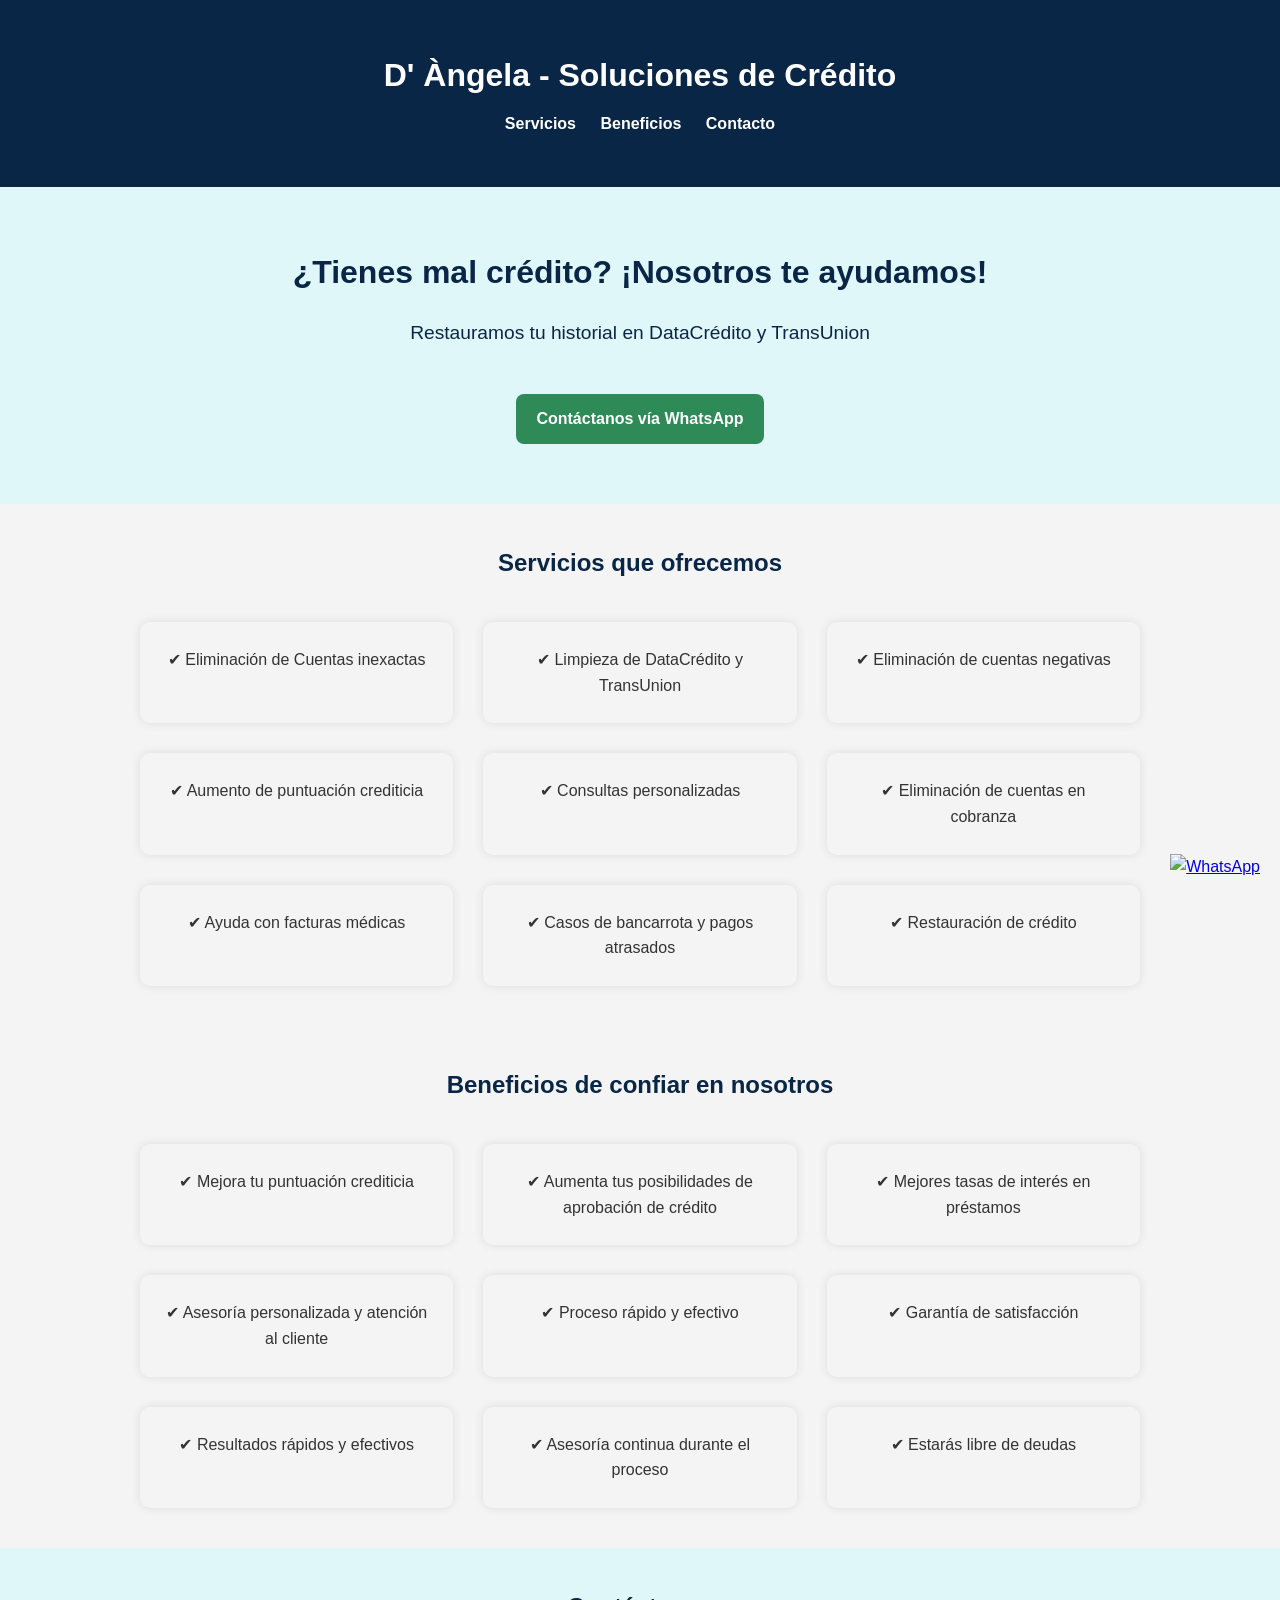
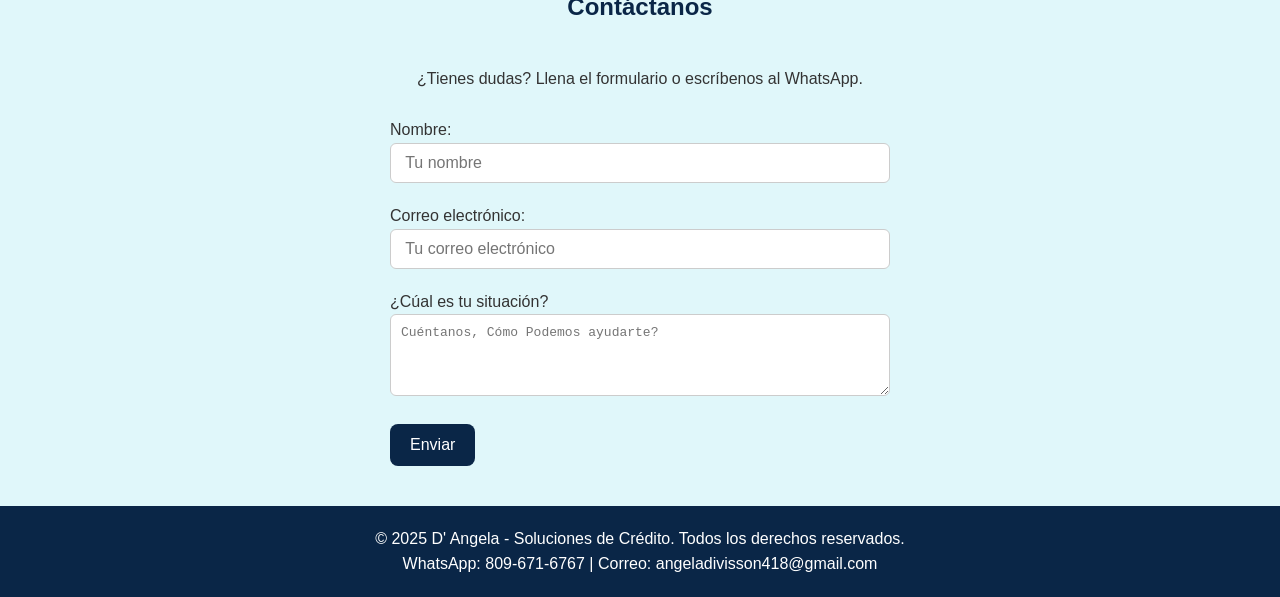
==== Angela-Web/index.html @ d66c7a65 "Add index.html with main structure, services, benefits, and contact form" ====
<!DOCTYPE html>

<html lang="en">

<head>
    <meta charset="UTF-8">

    <meta name="viewport" content="width=device-width, initial-scale=1.0">

    <title> Repara tu Crédito con Àngela </title>

    <link rel="stylesheet" href="/Angela-Web/styles.css"> <!-- Enlace a la hoja de estilos CSS -->

</head>

<body>

    <header>

        <h1> D' Àngela - Soluciones de Crédito </h1>

        <nav>
            <a href="#servicios"> Servicios </a> <!-- Enlace a la sección de servicios -->
            <a href="#beneficios"> Beneficios </a> <!-- Enlace a la sección de beneficios -->
            <a href="#contacto"> Contacto </a> <!-- Enlace a la sección de contacto -->
        </nav>

    </header>

    <section class="hero"> <!-- Sección principal de la página -->

        <h1> ¿Tienes mal crédito? ¡Nosotros te ayudamos! </h1>

        <p> Restauramos tu historial en DataCrédito y TransUnion </p> <br>

        <a class="btn" href="https://wa.me/18096716767?text=Saludos,%20estoy%20interesado(a)%20en%20los%20servicios%20de%20reparaci%C3%B3n%20de%20cr%C3%A9dito.%20%C2%BFMe%20puedes%20dar%20m%C3%A1s%20informaci%C3%B3n,%20por%20favor?" target="_blank"> Contáctanos vía WhatsApp </a> <!-- Botón para abrir WhatsApp -->

    </section>

    <!-- <h2> ¿Quiénes somos? </h2>

    <p> Somos una empresa dedicada a la restauración de crédito, ayudando a nuestros clientes a mejorar su historial crediticio y obtener mejores condiciones en sus préstamos. </p> -->

    <section class="section" id="servicios"> <!-- Sección de servicios -->

        <h2> Servicios que ofrecemos </h2>

        <div class="services"> <!-- Contenedor de servicios -->
            
            <div class="card"> ✔ Eliminación de Cuentas inexactas </div>

            <div class="card"> ✔ Limpieza de DataCrédito y TransUnion </div>

            <div class="card"> ✔ Eliminación de cuentas negativas </div>

            <div class="card"> ✔ Aumento de puntuación crediticia </div>

            <div class="card"> ✔ Consultas personalizadas </div>

            <div class="card"> ✔ Eliminación de cuentas en cobranza </div>
            
            <div class="card"> ✔ Ayuda con facturas médicas </div>

            <div class="card"> ✔ Casos de bancarrota y pagos atrasados </div>
            
            <div class="card"> ✔ Restauración de crédito </div>
            
        </div>

    </section>


    <section class="section" id="beneficios">

        <h2> Beneficios de confiar en nosotros </h2>

        <div class="benefits">

            <div class="card"> ✔ Mejora tu puntuación crediticia </div>

            <div class="card"> ✔ Aumenta tus posibilidades de aprobación de crédito </div>

            <div class="card"> ✔ Mejores tasas de interés en préstamos </div>

            <div class="card"> ✔ Asesoría personalizada y atención al cliente </div>

            <div class="card"> ✔ Proceso rápido y efectivo </div>

            <div class="card"> ✔ Garantía de satisfacción </div>

            <div class="card"> ✔ Resultados rápidos y efectivos </div>

            <div class="card"> ✔ Asesoría continua durante el proceso </div>

            <div class="card"> ✔ Estarás libre de deudas </div>

        </div>

    </section>

    <section class="section contact" id="contacto"> 

        <h2> Contáctanos </h2>

        <p> ¿Tienes dudas? Llena el formulario o escríbenos al WhatsApp. </p> <br>

        <form action="https://formspree.io/f/xyzweper" method="post" id="formulario"> <!-- Formulario para enviar datos a Formspree -->

            <input type="text" name="_honey" style="display:none"> <!-- Honey pot para evitar spam -->

            <input type="hidden" name="_redirect" value="/Angela-Web/gracias.html"> <!-- Redirección después de enviar el formulario -->

            <label for="nombre"> Nombre: </label> <!-- Etiqueta para el campo de nombre -->
            <input type="text" id="nombre" name="nombre" required placeholder=" Tu nombre">
        
            <label for="email"> Correo electrónico: </label> <!-- Etiqueta para el campo de correo electrónico -->
            <input type="email" id="email" name="email" required placeholder=" Tu correo electrónico">
        
            <label for="mensaje"> ¿Cúal es tu situación? </label> <!-- Etiqueta para el campo de mensaje -->
            <textarea id="mensaje" name="mensaje" rows="4" required placeholder="Cuéntanos, Cómo Podemos ayudarte? "></textarea> <!-- Área de texto para el mensaje -->
            

            <button type="submit"> Enviar </button> <!-- Botón para enviar el formulario -->

        </form>

        <script>
            const form = document.getElementById('formulario');
            form.addEventListener('submit', function () {
            setTimeout(() => {
                window.location.href = "/Angela-Web/gracias.html";
              }, 1000); // da tiempo a enviar antes de redirigir
            });
        </script>

    </section>

    <footer>

        <p> &copy; 2025 D' Angela - Soluciones de Crédito. Todos los derechos reservados. </p>

        <p> WhatsApp: 809-671-6767 | Correo: angeladivisson418@gmail.com </p>
        
    </footer>

        <!-- Botón flotante de WhatsApp -->
    <a href="https://wa.me/18096716767?text=Saludos,%20estoy%20interesado(a)%20en%20los%20servicios%20de%20reparaci%C3%B3n%20de%20cr%C3%A9dito.%20%C2%BFMe%20puedes%20dar%20m%C3%A1s%20informaci%C3%B3n,%20por%20favor?" class="whatsapp-float" target="_blank" title=" Escríbenos vía WhatsApp "> 
        
        <img src="https://upload.wikimedia.org/wikipedia/commons/5/5e/WhatsApp_icon.png" alt="WhatsApp"> 
    
    </a>



</body>

</html>
---- Angela-Web/styles.css ----
* { margin: 0; padding: 0; box-sizing: border-box; }

body {
    font-family: 'Segoe UI', sans-serif;
    line-height: 1.6;
    color: #333;
}

header {
    background-color: #0a2647;
    color: white;
    padding: 50px;
    text-align: center;
}

/* url('https://i.imgur.com/NiN80LN.jpg') center/cover no-repeat -  Para agregar una imagen  */

nav {
    margin-top: 10px;
}

nav a {
    color: white;
    margin: 0 10px;
    text-decoration: none;
    font-weight: bold;
}

.hero {
    background: #e0f7fa;
    color: #0a2647;
    padding: 60px 20px;
    text-align: center;
}

.hero h1 { font-size: 2em; margin-bottom: 20px; }
.hero p { font-size: 1.2em; }

.btn {
    display: inline-block;
    margin-top: 20px;
    padding: 12px 20px;
    background-color: #2e8b57;
    color: white;
    border: none;
    border-radius: 8px;
    text-decoration: none;
    font-weight: bold;
}

.section {
    background-color: #f4f4f4;
    padding: 40px 20px;
    text-align: center;
}

.section h2 {
    margin-bottom: 40px;
    color: #0a2647;
}

.services, .benefits {
    
    display: grid;
    grid-template-columns: repeat(auto-fit, minmax(250px, 1fr));
    gap: 30px;
    max-width: 1000px;
    margin: auto;
}

.card {
    background: #f4f4f4;
    padding: 25px;
    border-radius: 10px;
    box-shadow: 0 0 10px rgba(0,0,0,0.1);
}

.contact {
    background-color: #e0f7fa;
}

footer {
    background-color: #0a2647;
    color: white;
    text-align: center;
    padding: 20px;
}

/* WhatsApp Floating Button */

.whatsapp-float {
    position: fixed;
    bottom: 20px;
    right: 20px;
    z-index: 100;
}
.whatsapp-float img {
    width: 60px;
    height: 60px;
}

/* Form Styles */
form {
    max-width: 500px;
    margin: auto;
    text-align: left;
}

input, textarea {
    width: 100%;
    padding: 10px;
    margin-bottom: 20px;
    border-radius: 6px;
    border: 1px solid #ccc;
    font-size: 1em;
}

button {
    background-color: #0a2647;
    color: white;
    border: none;
    padding: 12px 20px;
    border-radius: 8px;
    font-size: 1em;
    cursor: pointer;
}

@media (max-width: 600px) {
    .hero h1 { font-size: 1.5em; }
    nav { display: flex; flex-direction: column; }
    nav a { margin: 5px 0; }
}
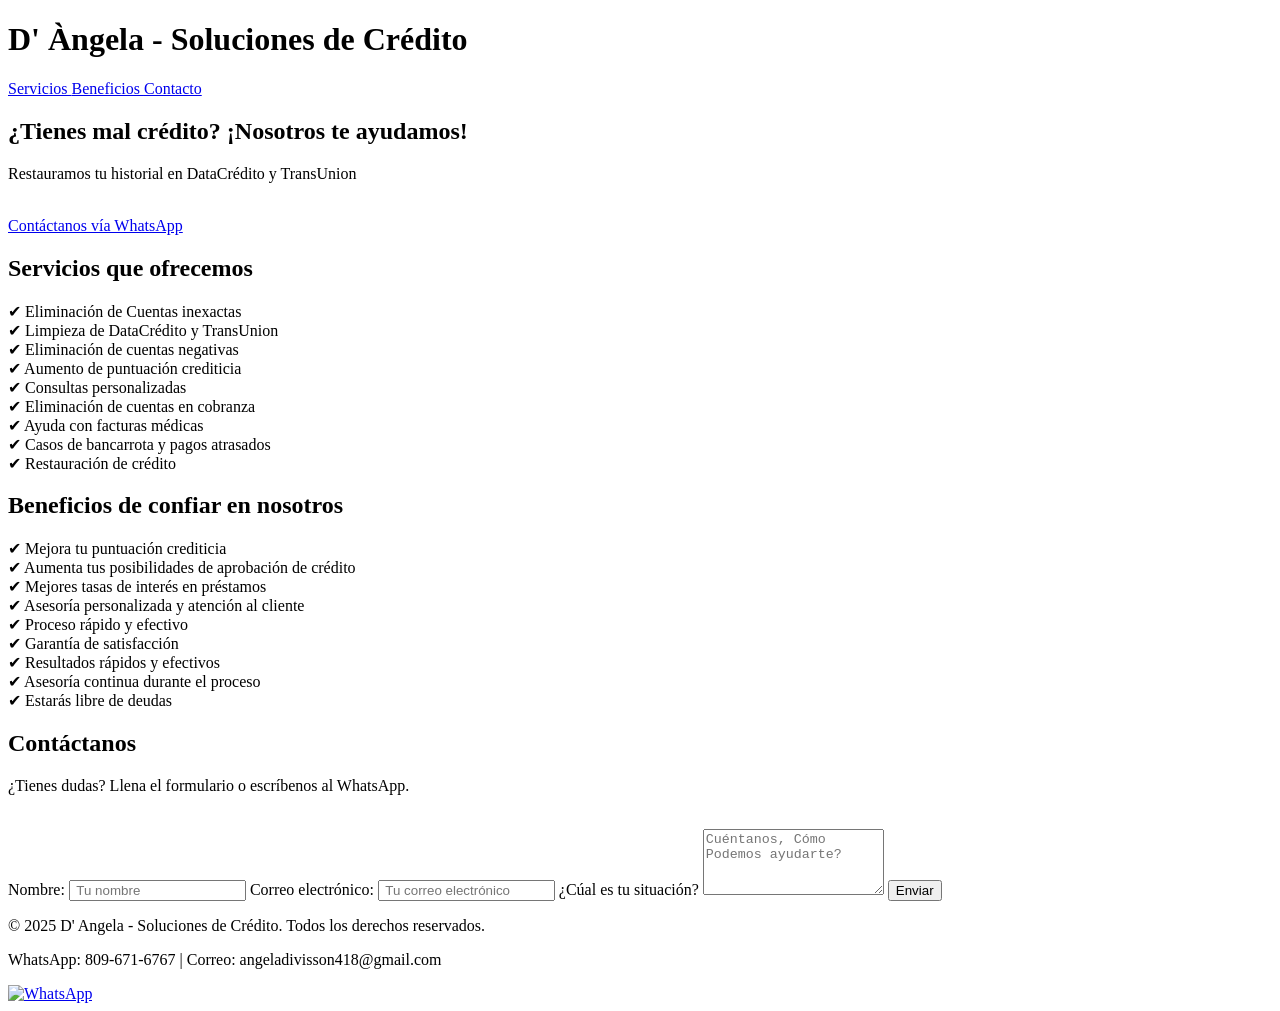
==== commit 0f52f413: "Fix stylesheet link in index.html to use relative path" ====
--- a/Angela-Web/index.html
+++ b/Angela-Web/index.html
@@ -10,7 +10,7 @@
 
     <title> Repara tu Crédito con Àngela </title>
 
-    <link rel="stylesheet" href="/Angela-Web/styles.css"> <!-- Enlace a la hoja de estilos CSS -->
+    <link rel="stylesheet" href="./Angela-Web/styles.css"> <!-- Enlace a la hoja de estilos CSS -->
 
 </head>
 
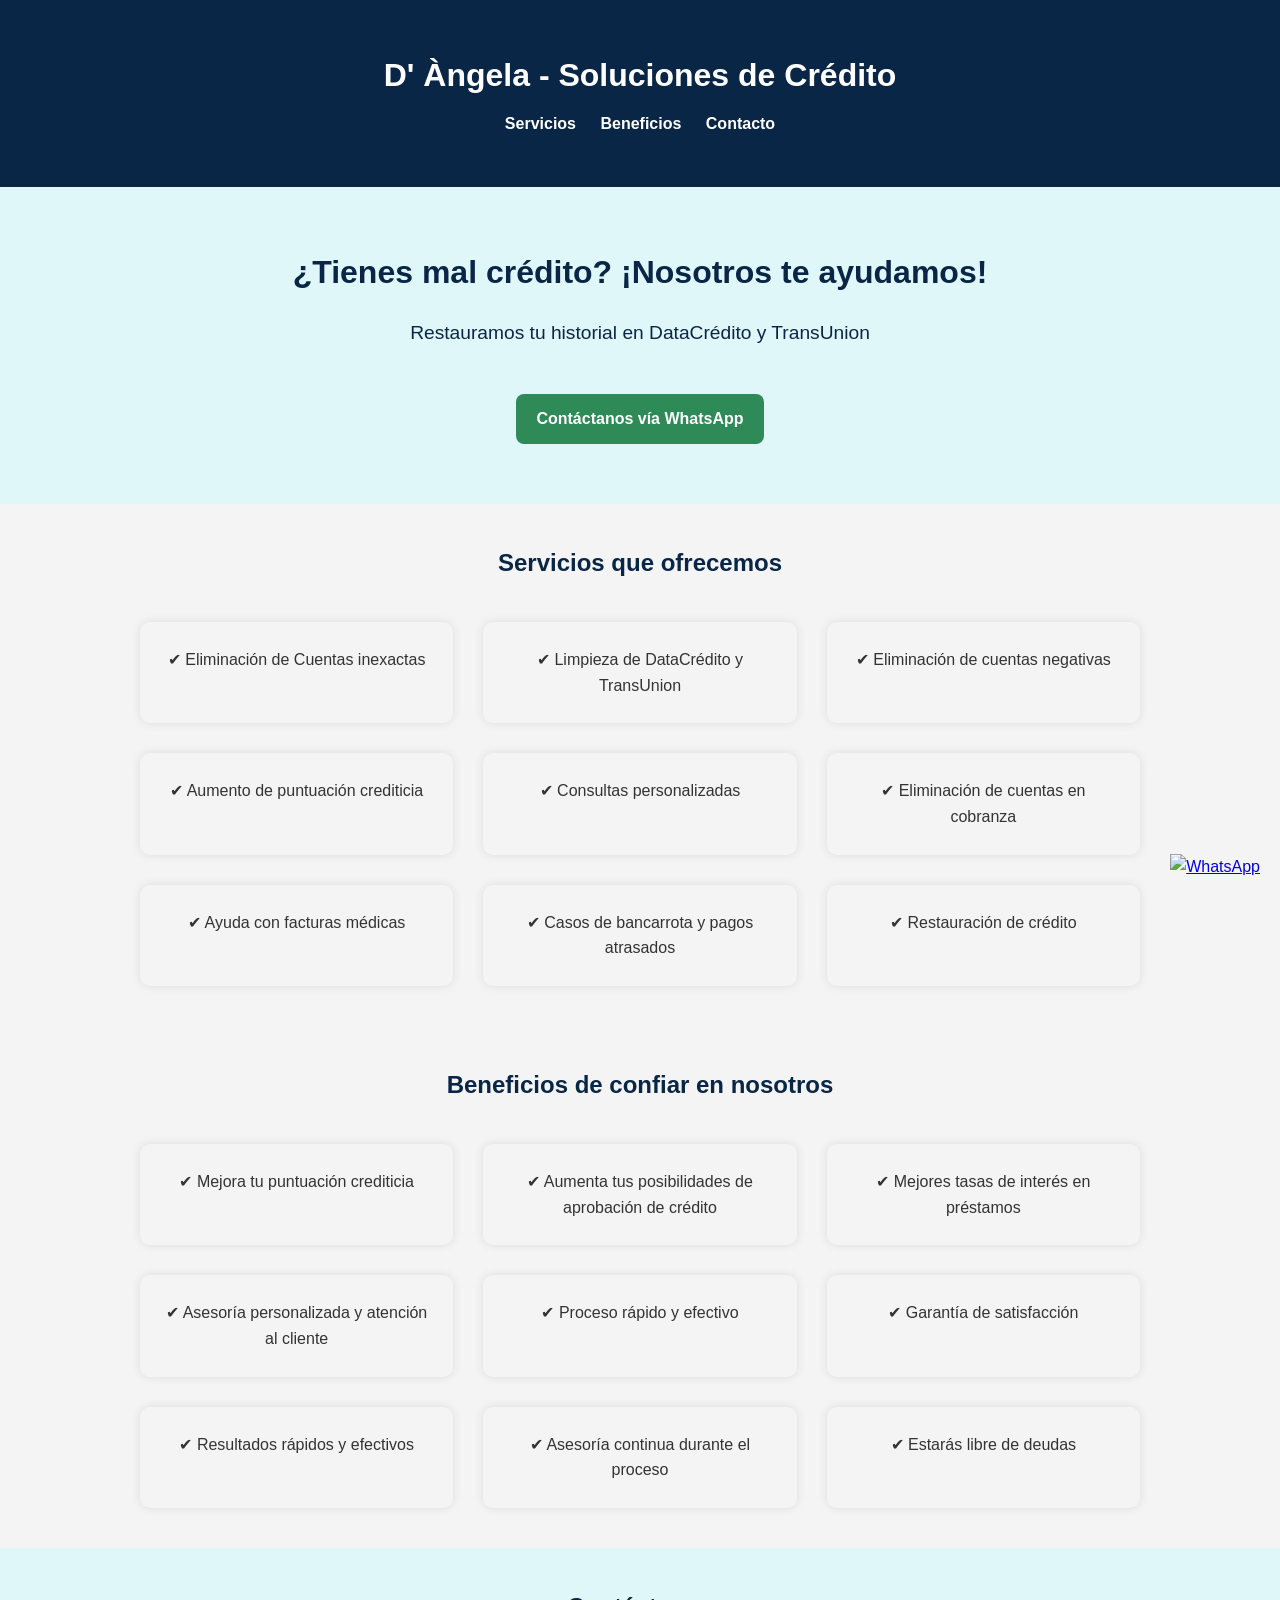
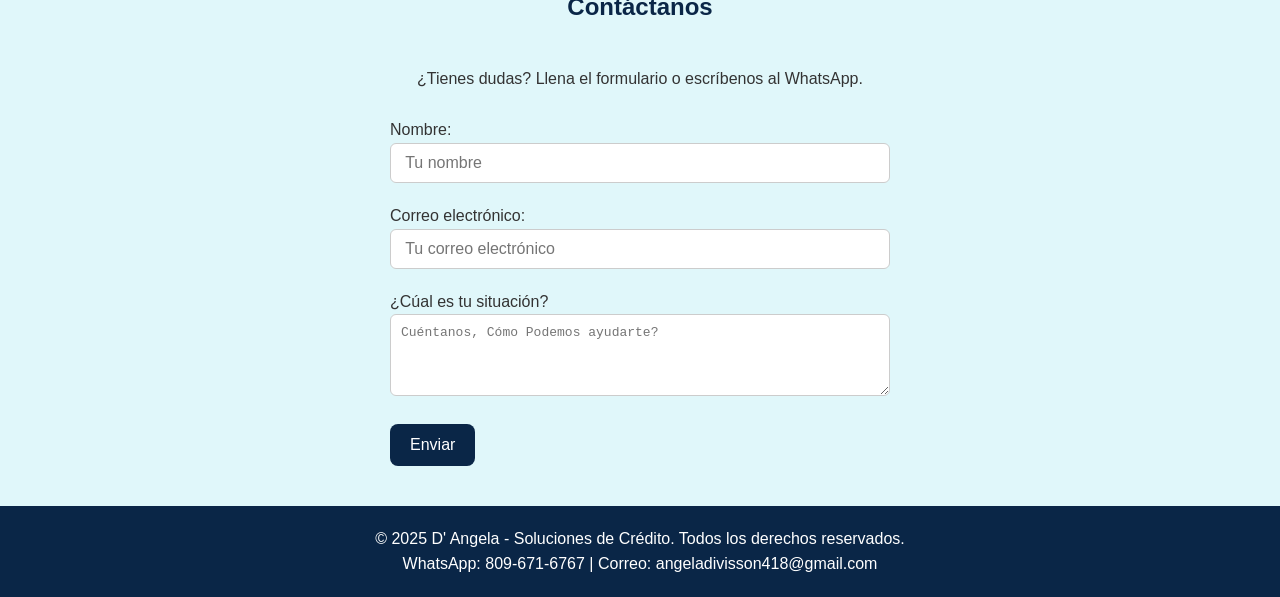
==== commit b8bdd91f: "Fix stylesheet link in index.html to use relative path" ====
--- a/Angela-Web/index.html
+++ b/Angela-Web/index.html
@@ -10,7 +10,7 @@
 
     <title> Repara tu Crédito con Àngela </title>
 
-    <link rel="stylesheet" href="./Angela-Web/styles.css"> <!-- Enlace a la hoja de estilos CSS -->
+    <link rel="stylesheet" href="./styles.css"> <!-- Enlace a la hoja de estilos CSS -->
 
 </head>
 
--- a/Angela-Web/styles.css
+++ b/Angela-Web/styles.css
@@ -0,0 +1,133 @@
+
+* { margin: 0; padding: 0; box-sizing: border-box; }
+
+body {
+    font-family: 'Segoe UI', sans-serif;
+    line-height: 1.6;
+    color: #333;
+}
+
+header {
+    background-color: #0a2647;
+    color: white;
+    padding: 50px;
+    text-align: center;
+}
+
+/* url('https://i.imgur.com/NiN80LN.jpg') center/cover no-repeat -  Para agregar una imagen  */
+
+nav {
+    margin-top: 10px;
+}
+
+nav a {
+    color: white;
+    margin: 0 10px;
+    text-decoration: none;
+    font-weight: bold;
+}
+
+.hero {
+    background: #e0f7fa;
+    color: #0a2647;
+    padding: 60px 20px;
+    text-align: center;
+}
+
+.hero h1 { font-size: 2em; margin-bottom: 20px; }
+.hero p { font-size: 1.2em; }
+
+.btn {
+    display: inline-block;
+    margin-top: 20px;
+    padding: 12px 20px;
+    background-color: #2e8b57;
+    color: white;
+    border: none;
+    border-radius: 8px;
+    text-decoration: none;
+    font-weight: bold;
+}
+
+.section {
+    background-color: #f4f4f4;
+    padding: 40px 20px;
+    text-align: center;
+}
+
+.section h2 {
+    margin-bottom: 40px;
+    color: #0a2647;
+}
+
+.services, .benefits {
+    
+    display: grid;
+    grid-template-columns: repeat(auto-fit, minmax(250px, 1fr));
+    gap: 30px;
+    max-width: 1000px;
+    margin: auto;
+}
+
+.card {
+    background: #f4f4f4;
+    padding: 25px;
+    border-radius: 10px;
+    box-shadow: 0 0 10px rgba(0,0,0,0.1);
+}
+
+.contact {
+    background-color: #e0f7fa;
+}
+
+footer {
+    background-color: #0a2647;
+    color: white;
+    text-align: center;
+    padding: 20px;
+}
+
+/* WhatsApp Floating Button */
+
+.whatsapp-float {
+    position: fixed;
+    bottom: 20px;
+    right: 20px;
+    z-index: 100;
+}
+.whatsapp-float img {
+    width: 60px;
+    height: 60px;
+}
+
+/* Form Styles */
+form {
+    max-width: 500px;
+    margin: auto;
+    text-align: left;
+}
+
+input, textarea {
+    width: 100%;
+    padding: 10px;
+    margin-bottom: 20px;
+    border-radius: 6px;
+    border: 1px solid #ccc;
+    font-size: 1em;
+}
+
+button {
+    background-color: #0a2647;
+    color: white;
+    border: none;
+    padding: 12px 20px;
+    border-radius: 8px;
+    font-size: 1em;
+    cursor: pointer;
+}
+
+@media (max-width: 600px) {
+    .hero h1 { font-size: 1.5em; }
+    nav { display: flex; flex-direction: column; }
+    nav a { margin: 5px 0; }
+}
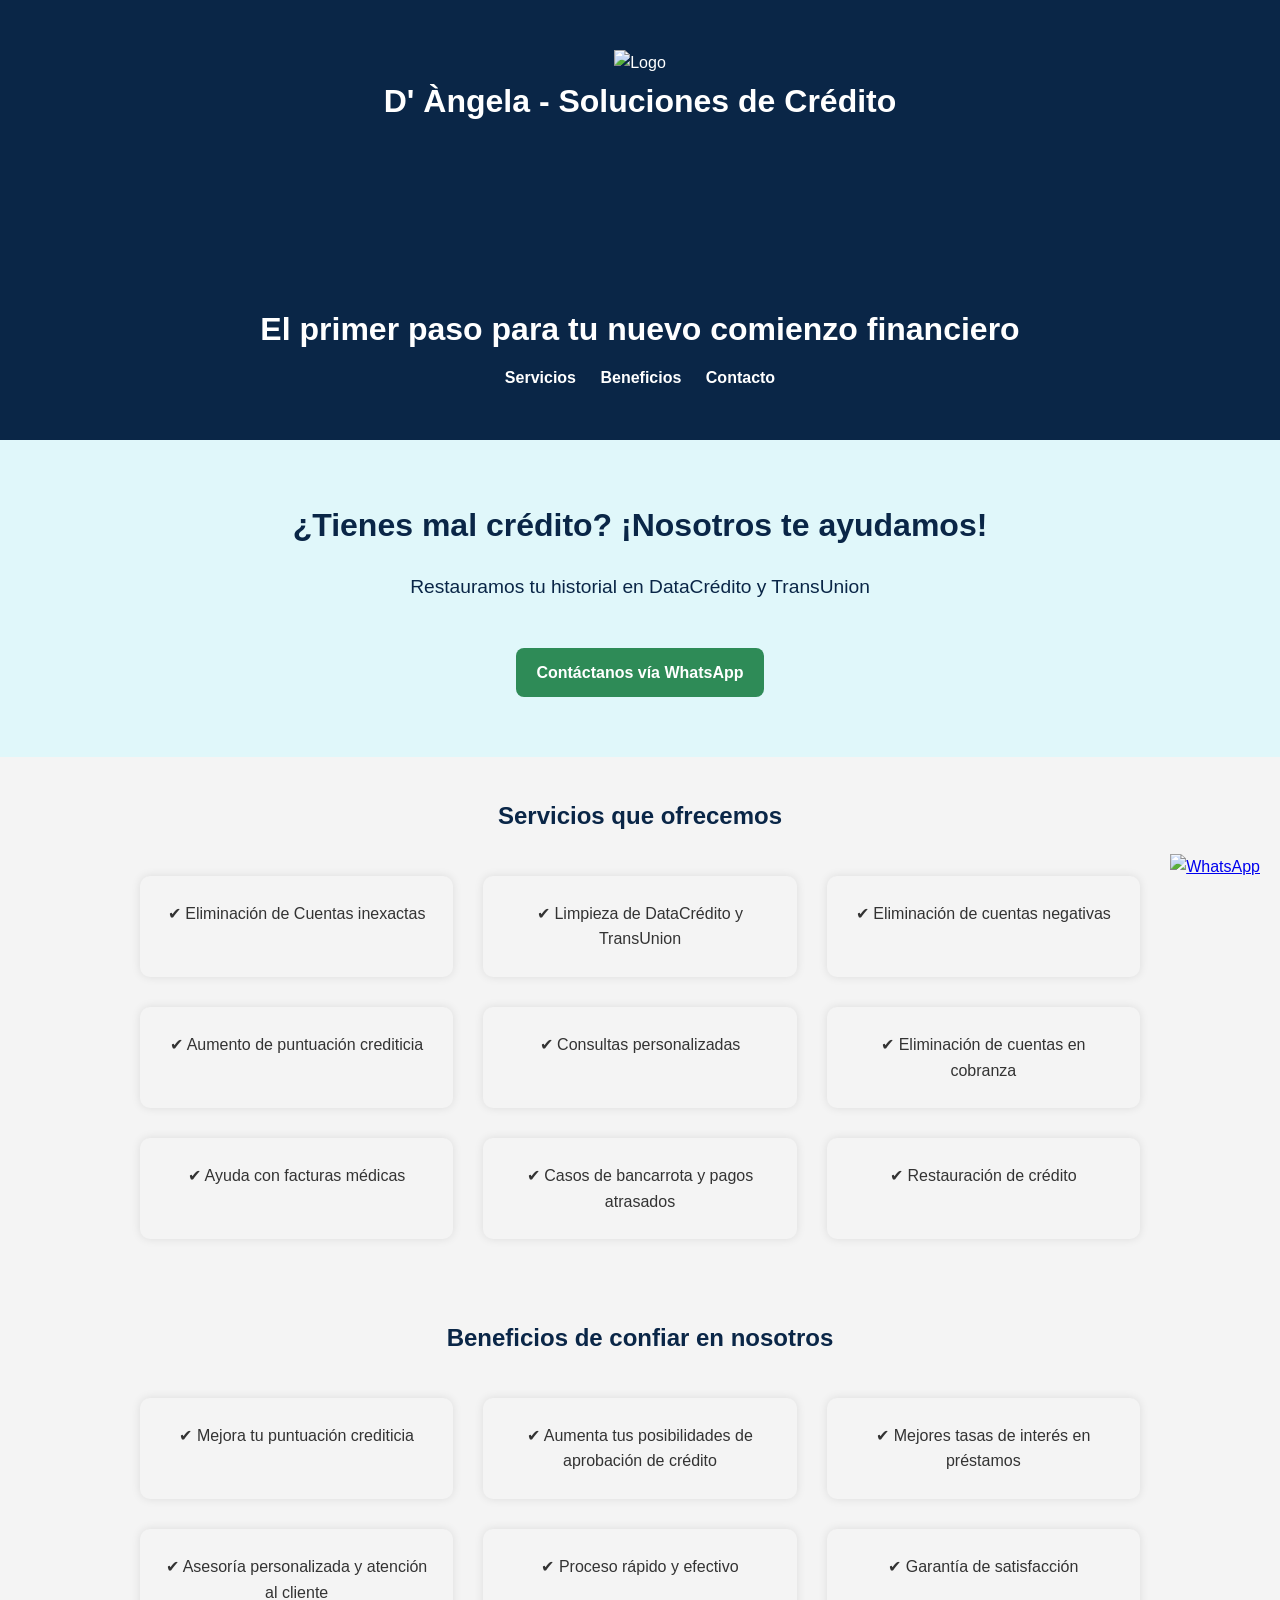
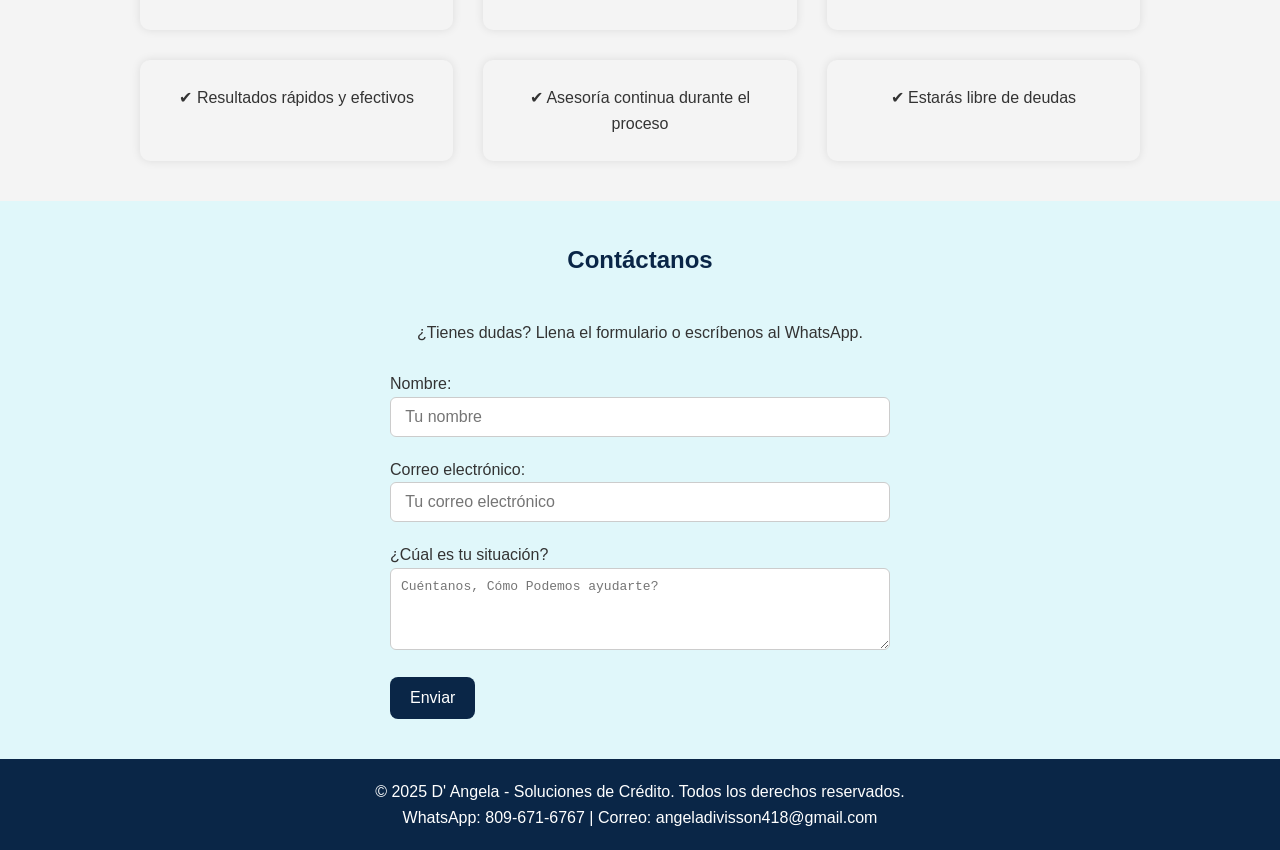
==== commit c758275f: "Enhance SEO and social sharing metadata in index.html; update header content for improved branding" ====
--- a/Angela-Web/index.html
+++ b/Angela-Web/index.html
@@ -8,7 +8,29 @@
 
     <meta name="viewport" content="width=device-width, initial-scale=1.0">
 
-    <title> Repara tu Crédito con Àngela </title>
+    <!-- Título para pestaña del navegador y motores de búsqueda -->
+    <title> D' Àngela - Soluciones de Crédito | Mejora tu Historial Financiero </title>
+
+    <!-- Descripción para Google y redes sociales -->
+    <meta name="description" content="Ayudamos a eliminar cuentas negativas, mejorar tu puntuación crediticia y recuperar tu salud financiera con asesoría personalizada. Atención rápida y segura.">
+
+    <!-- Palabras clave para buscadores -->
+    <meta name="keywords" content="soluciones de crédito, eliminar DataCrédito, mejorar score crediticio, limpieza de historial, asesoría financiera, restauración de crédito, cuentas en cobranza, bancarrota">
+
+        <!-- Autor de la web -->
+    <meta name = "Author" content="Angel Antonio Gomera - Desarrollador web"/>
+
+    <!-- Autor de la marca -->
+    <meta name="author" content="D' Àngela - Soluciones de Crédito">
+
+    <!-- Para compartir en redes sociales (Open Graph para Facebook, LinkedIn) -->
+    <meta property="og:title" content="D' Àngela - Soluciones de Crédito" />
+    <meta property="og:description" content="Expertos en restauración de crédito y eliminación de reportes negativos. Atención personalizada y rápida." />
+    <meta property="og:url" content="https://angela-soluciones-de-credito.netlify.app/" />
+    <meta property="og:type" content="website" />
+
+
+
 
     <link rel="stylesheet" href="./styles.css"> <!-- Enlace a la hoja de estilos CSS -->
 
@@ -16,9 +38,25 @@
 
 <body>
 
+    <header class="encabezado">
+
+        <div class="logo-nombre">
+
+        <img src="./logo.png" alt="Logo" class="logo">
+
+        <h1 class="nombre-sitio"> D' Àngela - Soluciones de Crédito </h1>
+        
+        </div>
+
+    </header>
+    
+
     <header>
-
-        <h1> D' Àngela - Soluciones de Crédito </h1>
+        <br>
+        <br>
+        <br>
+
+        <h1> El primer paso para tu nuevo comienzo financiero </h1>
 
         <nav>
             <a href="#servicios"> Servicios </a> <!-- Enlace a la sección de servicios -->
@@ -105,11 +143,9 @@
 
         <p> ¿Tienes dudas? Llena el formulario o escríbenos al WhatsApp. </p> <br>
 
-        <form action="https://formspree.io/f/xyzweper" method="post" id="formulario"> <!-- Formulario para enviar datos a Formspree -->
+        <form action="https://formspree.io/f/xyzweper" method="post" id="formulario" > <!-- Formulario para enviar datos a Formspree -->
 
             <input type="text" name="_honey" style="display:none"> <!-- Honey pot para evitar spam -->
-
-            <input type="hidden" name="_redirect" value="/Angela-Web/gracias.html"> <!-- Redirección después de enviar el formulario -->
 
             <label for="nombre"> Nombre: </label> <!-- Etiqueta para el campo de nombre -->
             <input type="text" id="nombre" name="nombre" required placeholder=" Tu nombre">
@@ -127,13 +163,29 @@
 
         <script>
             const form = document.getElementById('formulario');
-            form.addEventListener('submit', function () {
-            setTimeout(() => {
-                window.location.href = "/Angela-Web/gracias.html";
-              }, 1000); // da tiempo a enviar antes de redirigir
+            form.addEventListener('submit', function (e) {
+              e.preventDefault(); // Previene el envío por defecto
+            const data = new FormData(form);
+            fetch(form.action, {
+                method: 'POST',
+                body: data,
+                headers: {
+                'Accept': 'application/json'
+                }
+            }).then(response => {
+                if (response.ok) {
+                window.location.href = 'gracias.html';
+                } else {
+                alert('Hubo un problema al enviar el formulario.');
+                }
+            }).catch(error => {
+                alert('Error en la conexión.');
+            });
             });
         </script>
-
+        
+        
+        
     </section>
 
     <footer>
@@ -151,8 +203,6 @@
     
     </a>
 
-
-
 </body>
 
 </html>
